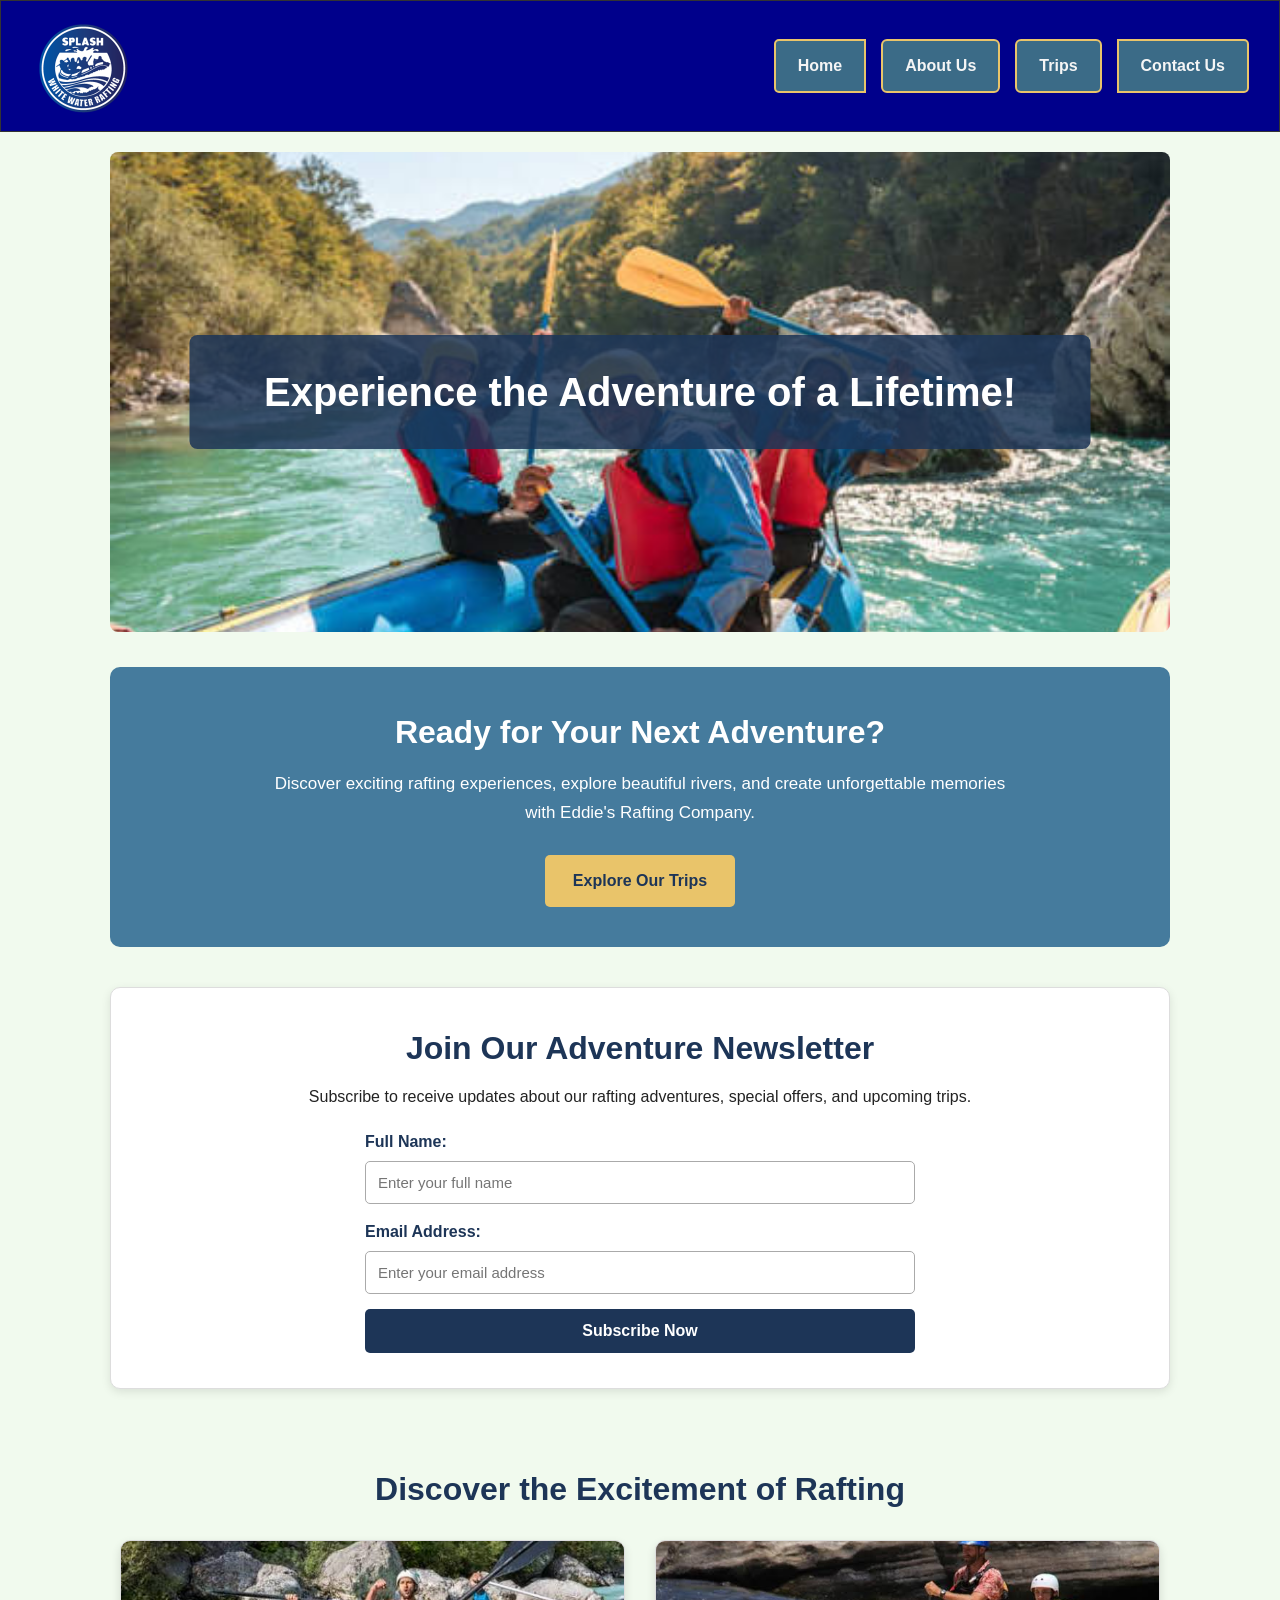
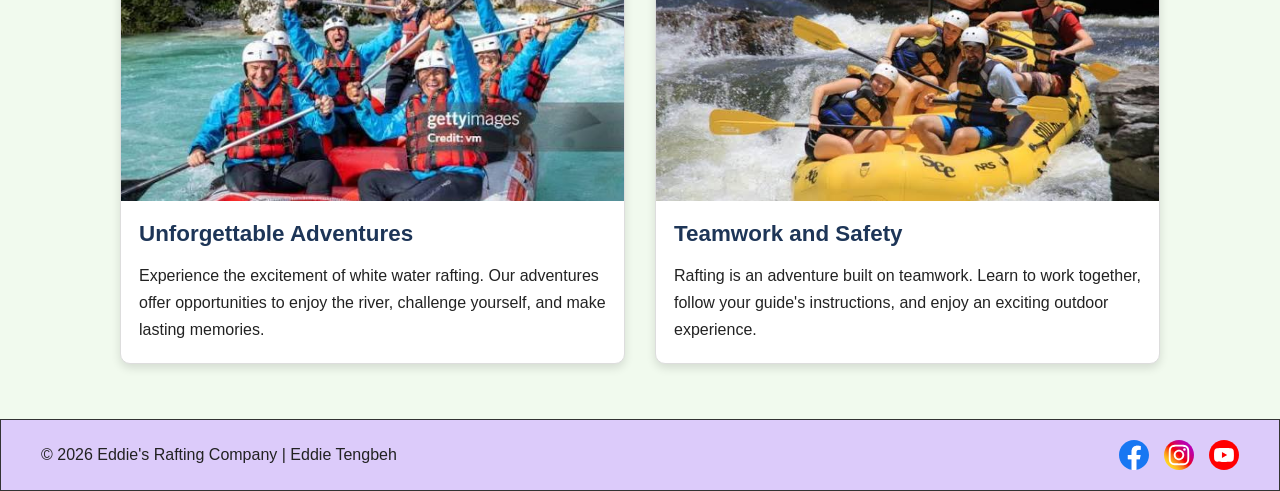
==== wwr/index.html @ 7cf02ddd "commit all" ====
<!DOCTYPE html>
<html lang="en">

<head>
    <meta charset="UTF-8">
    <meta name="viewport" content="width=device-width, initial-scale=1.0">

    <meta name="description" content="Discover exciting white water rafting adventures with Eddie's Rafting Company in Sierra Leone. Explore our trips and sign up for our newsletter.">

    <meta name="author" content="Eddie Tengbeh">

    <link rel="stylesheet" href="styles/rafting.css">

    <title>Home | Eddie's Rafting Company</title>
</head>

<body>

    <!-- HEADER -->
    <header>
        <img src="images/z-splash.png" alt="Eddie's Rafting Company logo">

        <nav>
            <ul>
                <li><a href="index.html">Home</a></li>
                <li><a href="about.html">About Us</a></li>
                <li><a href="trips.html">Trips</a></li>
                <li><a href="contact.html">Contact Us</a></li>
            </ul>
        </nav>
    </header>

    <main>

        <!-- HERO SECTION -->
        <section class="home-hero">
            <img src="images/enjoying3.jpeg" alt="People enjoying an exciting white water rafting adventure">

            <h1>Experience the Adventure of a Lifetime!</h1>
        </section>

        <!-- CALL TO ACTION -->
        <section class="home-cta">
            <h2>Ready for Your Next Adventure?</h2>
            <p>
                Discover exciting rafting experiences, explore beautiful rivers,
                and create unforgettable memories with Eddie's Rafting Company.
            </p>

            <a href="trips.html" class="cta-button">Explore Our Trips</a>
        </section>

        <!-- NEWSLETTER FORM -->
        <section class="newsletter-section">
            <h2>Join Our Adventure Newsletter</h2>

            <p>
                Subscribe to receive updates about our rafting adventures,
                special offers, and upcoming trips.
            </p>

            <form class="home-newsletter" action="#" method="get">

                <div>
                    <label for="newsletter-name">Full Name:</label>
                    <input type="text" id="newsletter-name" name="name" placeholder="Enter your full name" required>
                </div>

                <div>
                    <label for="newsletter-email">Email Address:</label>
                    <input type="email" id="newsletter-email" name="email" placeholder="Enter your email address" required>
                </div>

                <button type="submit">Subscribe Now</button>

            </form>
        </section>

        <!-- HOME PAGE CONTENT GRID -->
        <section class="home-content">

            <h2>Discover the Excitement of Rafting</h2>

            <div class="home-grid">

                <article>
                    <img src="images/images4.jpeg" alt="Rafting team navigating river rapids">

                    <h3>Unforgettable Adventures</h3>

                    <p>
                        Experience the excitement of white water rafting.
                        Our adventures offer opportunities to enjoy the river,
                        challenge yourself, and make lasting memories.
                    </p>
                </article>

                <article>
                    <img src="images/images2.jpeg" alt="Rafting guides and visitors working together">

                    <h3>Teamwork and Safety</h3>

                    <p>
                        Rafting is an adventure built on teamwork.
                        Learn to work together, follow your guide's instructions,
                        and enjoy an exciting outdoor experience.
                    </p>
                </article>

            </div>

        </section>

    </main>

    <!-- FOOTER -->
    <footer>

        <p>© 2026 Eddie's Rafting Company | Eddie Tengbeh</p>

        <nav class="socialmedia">

            <a href="https://facebook.com" target="_blank" rel="noopener noreferrer">
                <img src="images/facebook.svg" alt="Facebook">
            </a>

            <a href="https://instagram.com" target="_blank" rel="noopener noreferrer">
                <img src="images/instagram.svg" alt="Instagram">
            </a>

            <a href="https://youtube.com" target="_blank" rel="noopener noreferrer">
                <img src="images/youtube.svg" alt="YouTube">
            </a>

        </nav>

    </footer>

</body>

</html>
---- wwr/styles/rafting.css ----
/* =================================
   TRIPS PAGE - HERO SECTION
================================= */

.trips-hero {
    position: relative;
    text-align: center;
    background-color: var(--primary-color);
    color: var(--white-color);
    padding: 65px 20px;
    margin-bottom: 35px;
    border-radius: 8px;
}

.trips-hero h1 {
    color: var(--white-color);
    font-size: 2.5rem;
    margin-bottom: 15px;
}

.trips-hero p {
    max-width: 700px;
    margin: 0 auto 15px;
    font-size: 18px;
}

/* =================================
   TRIPS PAGE - BUTTONS
================================= */

.trips-button {
    display: inline-block;
    background-color: var(--accent-color);
    color: var(--primary-color);
    text-decoration: none;
    padding: 12px 25px;
    border-radius: 5px;
    font-weight: bold;
    margin-top: 12px;
    transition: 0.3s;
}

.trips-button:hover {
    background-color: var(--white-color);
    color: var(--primary-color);
}

/* =================================
   TRIPS PAGE - TRIP CARDS
================================= */

.trip-list {
    padding: 30px 10px;
}

.trip-list h2 {
    text-align: center;
    color: var(--primary-color);
    font-size: 2rem;
    margin-bottom: 25px;
}

.trip-grid {
    display: grid;
    grid-template-columns: repeat(3, 1fr);
    gap: 25px;
}

.trip-card {
    background-color: var(--white-color);
    border: 1px solid #cccccc;
    border-radius: 10px;
    overflow: hidden;
    box-shadow: 0 4px 10px rgba(0, 0, 0, 0.12);
    transition: transform 0.3s, box-shadow 0.3s;
}

.trip-card:hover {
    transform: translateY(-6px);
    box-shadow: 0 8px 18px rgba(0, 0, 0, 0.2);
}

.trip-card img {
    width: 100%;
    height: 210px;
    object-fit: cover;
}

.trip-card h3 {
    color: var(--primary-color);
    font-size: 1.3rem;
    padding: 15px 15px 5px;
}

.trip-card p {
    padding: 5px 15px;
    line-height: 1.6;
}

.trip-card p:last-child {
    padding-bottom: 18px;
}

/* =================================
   TRIPS PAGE - TRIP TABLE
================================= */

.trip-table-section {
    margin: 50px 0;
    padding: 25px;
    background-color: var(--white-color);
    border-radius: 10px;
    box-shadow: 0 3px 10px rgba(0, 0, 0, 0.1);
}

.trip-table-section h2 {
    text-align: center;
    color: var(--primary-color);
    margin-bottom: 25px;
    font-size: 2rem;
}

.trip-table-section table {
    width: 100%;
    border-collapse: collapse;
}

.trip-table-section th {
    background-color: var(--primary-color);
    color: var(--white-color);
    padding: 15px;
    text-align: center;
}

.trip-table-section td {
    padding: 14px;
    text-align: center;
    border-bottom: 1px solid #cccccc;
}

.trip-table-section tr:nth-child(even) {
    background-color: var(--background-color);
}

.trip-table-section tr:hover {
    background-color: #E9F0F5;
}

/* =================================
   TRIPS PAGE - CONTACT SECTION
================================= */

.trips-contact {
    text-align: center;
    background-color: var(--secondary-color);
    color: var(--white-color);
    padding: 45px 20px;
    margin: 40px 0;
    border-radius: 10px;
}

.trips-contact h2 {
    font-size: 2rem;
    margin-bottom: 12px;
}

.trips-contact p {
    max-width: 700px;
    margin: 0 auto;
    font-size: 17px;
}

/* =================================
   TRIPS PAGE - RESPONSIVE DESIGN
================================= */

@media screen and (max-width: 700px) {

    .trips-hero {
        padding: 40px 15px;
    }

    .trips-hero h1 {
        font-size: 1.8rem;
    }

    .trip-grid {
        grid-template-columns: 1fr;
    }

    .trip-card img {
        height: 230px;
    }

    .trip-table-section {
        padding: 12px;
        overflow-x: auto;
    }

    .trip-table-section table {
        min-width: 550px;
    }

    .trips-contact {
        padding: 30px 15px;
    }
}

/* =================================
   CSS VARIABLES
================================= */

:root {
    --primary-color: #1D3557;
    --secondary-color: #457B9D;
    --accent-color: #E9C46A;
    --background-color: #F1FAEE;
    --white-color: #FFFFFF;
    --dark-color: #222222;
}

/* =================================
   HOME PAGE - HERO SECTION
================================= */

.home-hero {
    position: relative;
    width: 100%;
    margin-bottom: 35px;
}

.home-hero img {
    width: 100%;
    height: 480px;
    object-fit: cover;
    border-radius: 8px;
}

.home-hero h1 {
    position: absolute;
    top: 50%;
    left: 50%;
    transform: translate(-50%, -50%);
    width: 85%;
    padding: 25px;
    background-color: rgba(29, 53, 87, 0.85);
    color: var(--white-color);
    text-align: center;
    font-size: 2.5rem;
    border-radius: 8px;
}

/* =================================
   HOME PAGE - CALL TO ACTION
================================= */

.home-cta {
    text-align: center;
    background-color: var(--secondary-color);
    color: var(--white-color);
    padding: 40px 25px;
    margin: 35px 0;
    border-radius: 10px;
}

.home-cta h2 {
    font-size: 2rem;
    margin-bottom: 12px;
}

.home-cta p {
    max-width: 750px;
    margin: 0 auto 15px;
    font-size: 17px;
    line-height: 1.7;
}

.cta-button {
    display: inline-block;
    background-color: var(--accent-color);
    color: var(--primary-color);
    text-decoration: none;
    padding: 13px 28px;
    margin-top: 12px;
    font-weight: bold;
    border-radius: 5px;
    transition: 0.3s;
}

.cta-button:hover {
    background-color: var(--white-color);
    color: var(--primary-color);
}

/* =================================
   HOME PAGE - NEWSLETTER
================================= */

.newsletter-section {
    background-color: var(--white-color);
    padding: 35px;
    margin: 40px 0;
    text-align: center;
    border-radius: 10px;
    border: 1px solid #dddddd;
    box-shadow: 0 3px 10px rgba(0, 0, 0, 0.1);
}

.newsletter-section h2 {
    color: var(--primary-color);
    font-size: 2rem;
    margin-bottom: 10px;
}

.newsletter-section p {
    margin-bottom: 20px;
}

.home-newsletter {
    max-width: 550px;
    margin: 0 auto;
    display: flex;
    flex-direction: column;
    gap: 15px;
}

.home-newsletter div {
    display: flex;
    flex-direction: column;
    text-align: left;
    gap: 6px;
}

.home-newsletter label {
    font-weight: bold;
    color: var(--primary-color);
}

.home-newsletter input {
    padding: 12px;
    border: 1px solid #aaaaaa;
    border-radius: 5px;
    font-size: 15px;
    width: 100%;
}

.home-newsletter input:focus {
    outline: 2px solid var(--secondary-color);
    border-color: var(--primary-color);
}

.home-newsletter button {
    padding: 13px;
    background-color: var(--primary-color);
    color: var(--white-color);
    border: none;
    border-radius: 5px;
    font-size: 16px;
    font-weight: bold;
    cursor: pointer;
    transition: 0.3s;
}

.home-newsletter button:hover {
    background-color: var(--accent-color);
    color: var(--primary-color);
}

/* =================================
   HOME PAGE - CONTENT SECTION
================================= */

.home-content {
    padding: 35px 10px;
}

.home-content h2 {
    text-align: center;
    color: var(--primary-color);
    font-size: 2rem;
    margin-bottom: 25px;
}

.home-grid {
    display: grid;
    grid-template-columns: repeat(2, 1fr);
    gap: 30px;
}

.home-grid article {
    background-color: var(--white-color);
    border-radius: 10px;
    overflow: hidden;
    border: 1px solid #dddddd;
    box-shadow: 0 4px 10px rgba(0, 0, 0, 0.12);
    transition: transform 0.3s, box-shadow 0.3s;
}

.home-grid article:hover {
    transform: translateY(-5px);
    box-shadow: 0 8px 18px rgba(0, 0, 0, 0.2);
}

.home-grid img {
    width: 100%;
    height: 260px;
    object-fit: cover;
}

.home-grid h3 {
    color: var(--primary-color);
    font-size: 1.4rem;
    padding: 15px 18px 5px;
}

.home-grid p {
    padding: 5px 18px 20px;
    line-height: 1.7;
}

/* =================================
   HOME PAGE - RESPONSIVE DESIGN
================================= */

@media screen and (max-width: 700px) {

    .home-hero img {
        height: 350px;
    }

    .home-hero h1 {
        width: 90%;
        font-size: 1.6rem;
        padding: 15px;
    }

    .home-cta {
        padding: 30px 15px;
    }

    .home-cta h2,
    .newsletter-section h2,
    .home-content h2 {
        font-size: 1.5rem;
    }

    .newsletter-section {
        padding: 20px 15px;
    }

    .home-grid {
        grid-template-columns: 1fr;
    }

    .home-grid img {
        height: 230px;
    }
}

/* =================================
   GENERAL STYLES
================================= */

* {
    margin: 0;
    padding: 0;
    box-sizing: border-box;
}

body {
    font-family: Arial, Helvetica, sans-serif;
    background-color: var(--background-color);
    color: var(--dark-color);
    line-height: 1.6;
}

img {
    max-width: 100%;
    height: auto;
    display: block;
}

/* =================================
   HEADER
================================= */

header {
    display: grid;
    grid-template-columns: 150px 1fr;
    align-items: center;
    background-color: darkblue;
    padding: 15px 30px;
    border: 1px solid #333333;
}

header img {
    width: 100px;
    height: auto;
}

header nav ul {
    display: flex;
    justify-content: flex-end;
    align-items: center;
    list-style: none;
    gap: 15px;
    padding: 0;
    margin: 0;
}

header nav a {
    display: block;
    background-color: #3B6B87;
    color: whitesmoke;
    text-decoration: none;
    font-weight: bold;
    text-align: center;
    padding: 12px 22px;
    border: 2px solid var(--accent-color);
    border-radius: 6px;
    transition: 0.3s;
}

header nav li:first-child a {
    border-radius: 5px 0 0 5px;
}

header nav li:last-child a {
    border-radius: 0 5px 5px 0;
}

header nav a:hover {
    background-color: var(--accent-color);
    color: var(--dark-color);
}

/* =================================
   MAIN CONTENT
================================= */

main {
    max-width: 1100px;
    margin: 0 auto;
    padding: 20px;
}

main h1 {
    text-align: center;
    color: var(--primary-color);
    margin-bottom: 15px;
}

/* =================================
   HERO SECTION - ABOUT PAGE
================================= */

.hero {
    position: relative;
    width: 100%;
}

.hero > img {
    width: 100%;
    height: 450px;
    object-fit: cover;
}

.hero h1 {
    position: absolute;
    top: 25px;
    left: 0;
    width: 100%;
    text-align: center;
    color: var(--white-color);
    background-color: rgba(29, 53, 87, 0.85);
    padding: 15px;
}

.hero article {
    position: absolute;
    top: 150px;
    left: 10%;
    width: 80%;
    background-color: rgba(241, 250, 238, 0.95);
    padding: 20px;
    overflow: auto;
}

.hero article img {
    float: right;
    width: 200px;
    margin-left: 20px;
    margin-bottom: 10px;
}

/* =================================
   HISTORY SECTION - ABOUT PAGE
================================= */

.history {
    display: grid;
    grid-template-columns: 1fr 200px 1fr;
    align-items: center;
    gap: 20px;
    padding: 40px 8%;
}

.history h2 {
    grid-column: 1 / 4;
    text-align: center;
    color: var(--primary-color);
    margin-bottom: 15px;
}

.history img {
    width: 200px;
    height: 150px;
    object-fit: cover;
}

/* =================================
   ADVENTURES SECTION - ABOUT PAGE
================================= */

.adventures {
    padding: 40px 5%;
}

.adventures h2 {
    text-align: center;
    color: var(--primary-color);
    margin-bottom: 25px;
}

.adventures figure {
    display: inline-block;
    width: 18%;
    margin: 0 0.7%;
    vertical-align: top;
    text-align: center;
}

.adventures img {
    width: 100%;
    height: 150px;
    object-fit: cover;
}

.adventures figcaption {
    font-weight: bold;
    padding: 10px;
}

/* =================================
   COMPANY DETAILS - CONTACT PAGE
================================= */

.company-info {
    text-align: center;
    margin-bottom: 20px;
}

.company-info p {
    line-height: 1.4;
    margin: 4px;
    text-align: center;
}

/* =================================
   MAP AND CONTACT FORM LAYOUT
================================= */

iframe {
    width: 100%;
    height: 300px;
    border: 0;
}

.contact-layout {
    display: grid;
    grid-template-columns: 1fr 1fr;
    gap: 35px;
}

.map iframe {
    display: block;
    width: 100%;
    height: 300px;
    border: 1px solid var(--secondary-color);
}

/* =================================
   CONTACT FORM
================================= */

.contact-form {
    width: 100%;
    padding: 10px;
    text-align: center;
}

.contact-form h2 {
    text-align: center;
    color: var(--primary-color);
    margin-bottom: 15px;
}

.contact-form form {
    display: flex;
    flex-direction: column;
    gap: 12px;
    text-align: center;
}

.form-item {
    display: grid;
    grid-template-columns: 100px 1fr;
    align-items: center;
    gap: 10px;
}

.form-item label {
    font-weight: bold;
    color: var(--primary-color);
}

.form-item input,
.form-item textarea {
    width: 100%;
    padding: 10px;
    border: 1px solid #777777;
    border-radius: 4px;
    font-size: 15px;
}

.form-item textarea {
    min-height: 80px;
    resize: vertical;
}

.contact-form fieldset {
    border: none;
    padding: 0;
    margin: 0;
}

.contact-form legend {
    font-weight: bold;
    color: var(--primary-color);
    margin-bottom: 8px;
}

.contact-form fieldset label {
    display: block;
    margin: 8px 0;
}

.contact-form input[type="radio"],
.contact-form input[type="checkbox"] {
    margin-right: 8px;
    accent-color: var(--primary-color);
}

.newsletter {
    margin: 5px 0;
}

.newsletter label {
    cursor: pointer;
}

.contact-form button {
    width: 100%;
    padding: 10px;
    background-color: #E5E5E5;
    color: var(--dark-color);
    border: 1px solid #777777;
    border-radius: 4px;
    font-size: 16px;
    cursor: pointer;
}

.contact-form button:hover {
    background-color: var(--accent-color);
}

/* =================================
   EMPLOYEE SECTION - CONTACT PAGE
================================= */

.employees {
    display: flex;
    flex-wrap: wrap;
    justify-content: center;
    gap: 40px;
    padding: 15px;
    margin-bottom: 10px;
    background-color: #F5F5F5;
    border: 1px solid #777777;
}

.employees h2 {
    width: 100%;
    text-align: center;
    color: var(--primary-color);
    margin: 0 0 10px;
}

.employees figure {
    width: 180px;
    text-align: center;
    margin: 0;
}

.employees img {
    width: 150px;
    height: 150px;
    object-fit: cover;
    border: 1px solid #777777;
}

.employees figcaption {
    font-weight: bold;
    color: var(--primary-color);
    margin-top: 8px;
}

/* =================================
   FOOTER
================================= */

footer {
    display: flex;
    justify-content: space-between;
    align-items: center;
    padding: 20px 40px;
    background-color: #DCCBFA;
    border: 1px solid #333333;
    color: var(--dark-color);
}

footer p {
    margin: 0;
}

footer .socialmedia {
    display: flex;
    justify-content: flex-end;
    align-items: center;
    gap: 15px;
}

footer .socialmedia a {
    text-decoration: none;
}

footer .socialmedia img {
    width: 30px;
    height: 30px;
}

/* =================================
   RESPONSIVE DESIGN
================================= */

@media screen and (max-width: 700px) {

    header {
        grid-template-columns: 1fr;
        justify-items: center;
        gap: 15px;
    }

    header nav ul {
        justify-content: center;
        flex-wrap: wrap;
    }

    .contact-form {
        padding: 5px;
    }

    .contact-layout {
        grid-template-columns: 1fr;
        gap: 20px;
    }

    .map iframe {
        height: 250px;
    }

    .form-item {
        grid-template-columns: 1fr;
    }

    .employees {
        flex-direction: column;
        align-items: center;
    }

    .hero > img {
        height: 500px;
    }

    .hero article {
        top: 120px;
        left: 5%;
        width: 90%;
    }

    .history {
        grid-template-columns: 1fr;
        text-align: center;
    }

    .history h2 {
        grid-column: 1;
    }

    .history img {
        margin: 0 auto;
    }

    .adventures figure {
        width: 45%;
        margin: 2%;
    }

    footer {
        flex-direction: column;
        gap: 15px;
        text-align: center;
    }

    footer .socialmedia {
        justify-content: center;
    }
}
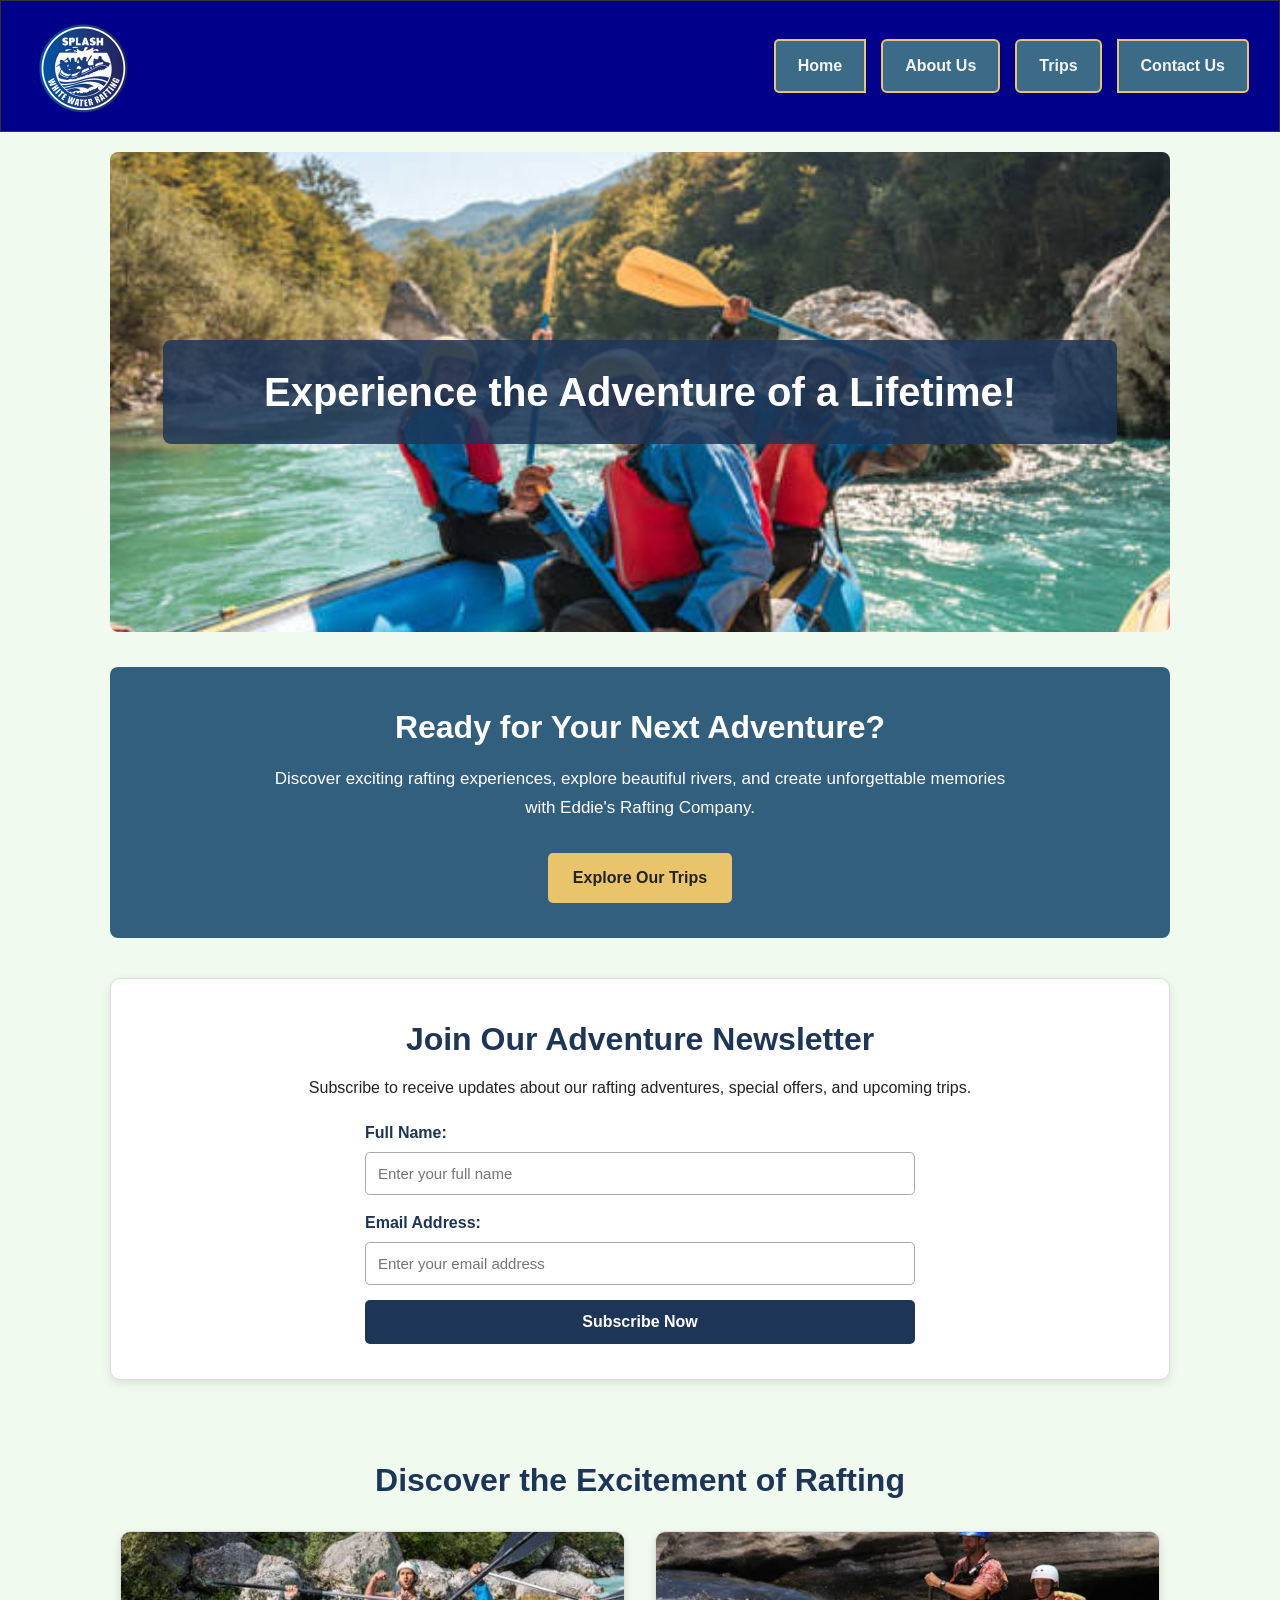
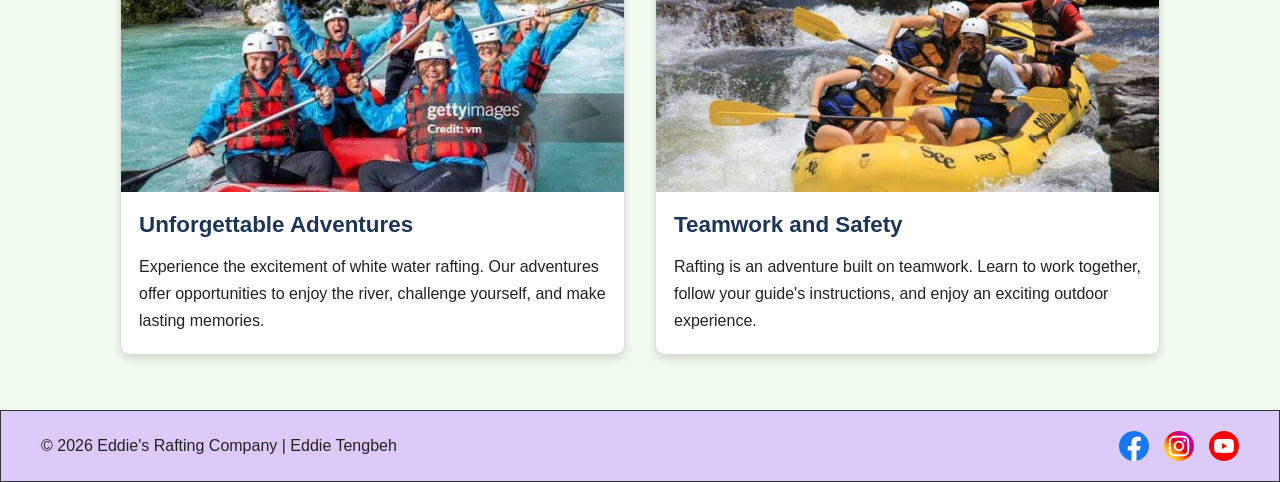
==== commit 3a5a640d: "just commit" ====
--- a/wwr/index.html
+++ b/wwr/index.html
@@ -29,6 +29,7 @@
             </ul>
         </nav>
     </header>
+
 
     <main>
 
--- a/wwr/styles/rafting.css
+++ b/wwr/styles/rafting.css
@@ -1,180 +1,211 @@
 /* =================================
-   TRIPS PAGE - HERO SECTION
-================================= */
+   TRIPS PAGE DESIGN
+================================= */
+
+.trips-main {
+    max-width: 1100px;
+    margin: 0 auto;
+    padding: 20px;
+}
+
+/* Hero section */
 
 .trips-hero {
-    position: relative;
-    text-align: center;
     background-color: var(--primary-color);
     color: var(--white-color);
-    padding: 65px 20px;
-    margin-bottom: 35px;
+    text-align: center;
+    padding: 65px 25px;
     border-radius: 8px;
+    margin-bottom: 50px;
 }
 
 .trips-hero h1 {
-    color: var(--white-color);
     font-size: 2.5rem;
     margin-bottom: 15px;
 }
 
 .trips-hero p {
-    max-width: 700px;
-    margin: 0 auto 15px;
-    font-size: 18px;
-}
-
-/* =================================
-   TRIPS PAGE - BUTTONS
-================================= */
-
-.trips-button {
+    max-width: 750px;
+    margin: 15px auto;
+    line-height: 1.6;
+}
+
+/* Buttons */
+
+.trips-button,
+.trip-link {
     display: inline-block;
     background-color: var(--accent-color);
-    color: var(--primary-color);
+    color: var(--dark-color);
     text-decoration: none;
-    padding: 12px 25px;
+    font-weight: bold;
+    padding: 12px 22px;
     border-radius: 5px;
-    font-weight: bold;
-    margin-top: 12px;
-    transition: 0.3s;
-}
-
-.trips-button:hover {
+    transition: background-color 0.3s ease;
+}
+
+.trips-button:hover,
+.trip-link:hover {
     background-color: var(--white-color);
     color: var(--primary-color);
 }
 
-/* =================================
-   TRIPS PAGE - TRIP CARDS
-================================= */
+/* Trip introduction */
 
 .trip-list {
-    padding: 30px 10px;
-}
-
-.trip-list h2 {
-    text-align: center;
-    color: var(--primary-color);
-    font-size: 2rem;
-    margin-bottom: 25px;
-}
+    margin-bottom: 50px;
+}
+
+.trip-list > h2,
+.trip-intro {
+    text-align: center;
+}
+
+.trip-list > h2,
+.trip-table-section h2 {
+    color: var(--primary-color);
+}
+
+.trip-intro {
+    margin-bottom: 30px;
+}
+
+/* Three-column trip layout */
 
 .trip-grid {
     display: grid;
-    grid-template-columns: repeat(3, 1fr);
+    grid-template-columns: repeat(3, minmax(0, 1fr));
     gap: 25px;
+    align-items: stretch;
 }
 
 .trip-card {
+    display: flex;
+    flex-direction: column;
+    overflow: hidden;
     background-color: var(--white-color);
-    border: 1px solid #cccccc;
-    border-radius: 10px;
-    overflow: hidden;
-    box-shadow: 0 4px 10px rgba(0, 0, 0, 0.12);
-    transition: transform 0.3s, box-shadow 0.3s;
-}
-
-.trip-card:hover {
-    transform: translateY(-6px);
-    box-shadow: 0 8px 18px rgba(0, 0, 0, 0.2);
+    border: 1px solid #dddddd;
+    border-radius: 8px;
+    box-shadow: 0 3px 10px rgba(0, 0, 0, 0.12);
 }
 
 .trip-card img {
     width: 100%;
-    height: 210px;
+    height: 220px;
     object-fit: cover;
+    display: block;
+}
+
+.trip-card-content {
+    display: flex;
+    flex-direction: column;
+    flex: 1;
+    padding: 20px;
+}
+
+.trip-level {
+    color: var(--secondary-color);
+    font-size: 0.8rem;
+    font-weight: bold;
+    letter-spacing: 1px;
 }
 
 .trip-card h3 {
     color: var(--primary-color);
-    font-size: 1.3rem;
-    padding: 15px 15px 5px;
-}
-
-.trip-card p {
-    padding: 5px 15px;
+    margin-top: 5px;
+}
+
+.trip-card-content > p:not(.trip-level) {
     line-height: 1.6;
 }
 
-.trip-card p:last-child {
-    padding-bottom: 18px;
-}
-
-/* =================================
-   TRIPS PAGE - TRIP TABLE
-================================= */
+.trip-details {
+    display: flex;
+    flex-direction: column;
+    gap: 8px;
+    margin: 15px 0 20px;
+    padding: 12px;
+    background-color: var(--background-color);
+    border-radius: 5px;
+}
+
+.trip-link {
+    margin-top: auto;
+    text-align: center;
+}
+
+/* Trip comparison table */
 
 .trip-table-section {
     margin: 50px 0;
     padding: 25px;
+    background-color: var(--background-color);
+    border-radius: 8px;
+    overflow-x: auto;
+}
+
+.trip-table-section h2,
+.trip-table-section > p {
+    text-align: center;
+}
+
+.trip-table-section table {
+    width: 100%;
+    min-width: 550px;
+    margin-top: 25px;
+    border-collapse: collapse;
     background-color: var(--white-color);
-    border-radius: 10px;
-    box-shadow: 0 3px 10px rgba(0, 0, 0, 0.1);
-}
-
-.trip-table-section h2 {
-    text-align: center;
-    color: var(--primary-color);
-    margin-bottom: 25px;
-    font-size: 2rem;
-}
-
-.trip-table-section table {
-    width: 100%;
-    border-collapse: collapse;
+}
+
+.trip-table-section caption {
+    font-weight: bold;
+    padding: 12px;
+}
+
+.trip-table-section th,
+.trip-table-section td {
+    padding: 15px;
+    border: 1px solid #cccccc;
+    text-align: left;
 }
 
 .trip-table-section th {
     background-color: var(--primary-color);
     color: var(--white-color);
-    padding: 15px;
-    text-align: center;
-}
-
-.trip-table-section td {
-    padding: 14px;
-    text-align: center;
-    border-bottom: 1px solid #cccccc;
-}
-
-.trip-table-section tr:nth-child(even) {
-    background-color: var(--background-color);
-}
-
-.trip-table-section tr:hover {
-    background-color: #E9F0F5;
-}
-
-/* =================================
-   TRIPS PAGE - CONTACT SECTION
-================================= */
+}
+
+.trip-table-section tbody tr:nth-child(even) {
+    background-color: #e8f0f3;
+}
+
+/* Final contact section */
 
 .trips-contact {
-    text-align: center;
     background-color: var(--secondary-color);
     color: var(--white-color);
-    padding: 45px 20px;
-    margin: 40px 0;
-    border-radius: 10px;
-}
-
-.trips-contact h2 {
-    font-size: 2rem;
-    margin-bottom: 12px;
+    text-align: center;
+    padding: 40px 20px;
+    margin-bottom: 30px;
+    border-radius: 8px;
 }
 
 .trips-contact p {
-    max-width: 700px;
-    margin: 0 auto;
-    font-size: 17px;
-}
-
-/* =================================
-   TRIPS PAGE - RESPONSIVE DESIGN
-================================= */
-
-@media screen and (max-width: 700px) {
+    line-height: 1.6;
+    margin-bottom: 20px;
+}
+
+/* Responsive layout */
+
+@media screen and (max-width: 850px) {
+    .trip-grid {
+        grid-template-columns: repeat(2, minmax(0, 1fr));
+    }
+}
+
+@media screen and (max-width: 600px) {
+    .trips-main {
+        padding: 12px;
+    }
 
     .trips-hero {
         padding: 40px 15px;
@@ -194,15 +225,6 @@
 
     .trip-table-section {
         padding: 12px;
-        overflow-x: auto;
-    }
-
-    .trip-table-section table {
-        min-width: 550px;
-    }
-
-    .trips-contact {
-        padding: 30px 15px;
     }
 }
 
@@ -212,11 +234,12 @@
 
 :root {
     --primary-color: #1D3557;
-    --secondary-color: #457B9D;
+    --secondary-color: #315F7D;
     --accent-color: #E9C46A;
     --background-color: #F1FAEE;
     --white-color: #FFFFFF;
     --dark-color: #222222;
+    --border-color: #CCCCCC;
 }
 
 /* =================================
@@ -936,3 +959,74 @@
         justify-content: center;
     }
 }
+
+/* =================================
+   HOME PAGE
+================================= */
+
+.home-hero {
+    position: relative;
+    width: 100%;
+    margin-bottom: 35px;
+}
+
+.home-hero img {
+    display: block;
+    width: 100%;
+    height: 480px;
+    object-fit: cover;
+}
+
+.home-hero h1 {
+    position: absolute;
+    top: 50%;
+    left: 50%;
+    transform: translate(-50%, -50%);
+    width: 90%;
+    padding: 20px;
+    margin: 0;
+    background-color: rgba(29, 53, 87, 0.85);
+    color: var(--white-color);
+    text-align: center;
+    border-radius: 8px;
+}
+
+.home-cta {
+    max-width: 1100px;
+    margin: 30px auto;
+    padding: 35px 20px;
+    text-align: center;
+    background-color: var(--secondary-color);
+    color: var(--white-color);
+    border-radius: 8px;
+}
+
+.home-cta h2 {
+    margin-bottom: 12px;
+}
+
+.home-cta p {
+    max-width: 750px;
+    margin: 0 auto 15px;
+    line-height: 1.7;
+}
+
+.cta-button {
+    display: inline-block;
+    margin-top: 15px;
+    padding: 12px 25px;
+    background-color: var(--accent-color);
+    color: var(--dark-color);
+    text-decoration: none;
+    font-weight: bold;
+    border-radius: 5px;
+}
+
+.cta-button:hover {
+    background-color: var(--white-color);
+    color: var(--primary-color);
+}
+
+.home-grid h3 {
+    color: var(--primary-color);
+}
